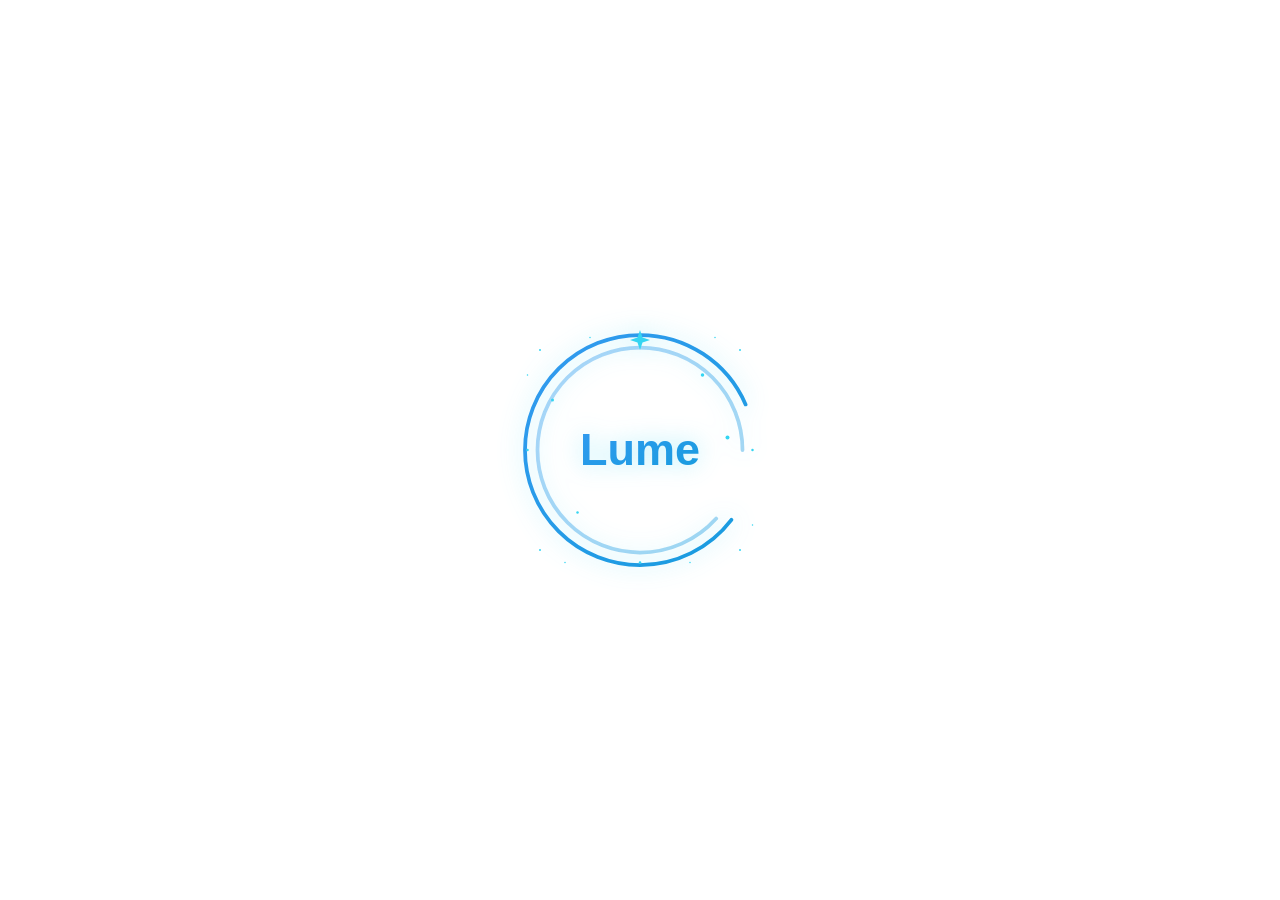
==== index.html @ 92e54fa1 "Create index.html" ====
<!DOCTYPE html>
<html lang="ru">
<head>
    <meta charset="UTF-8">
    <meta name="viewport" content="width=device-width, initial-scale=1.0">
    <title>Lume App</title>
    <script src="https://telegram.org/js/telegram-web-app.js"></script>
    <script src="https://cdn.tailwindcss.com"></script>
    <script src="translations.js"></script>
    <link rel="stylesheet" href="styles.css">
</head>
<body class="theme-bg-main theme-text-main font-sans min-h-screen pb-24">
    <style>
      #splash-screen {
        position: fixed;
        top: 0; left: 0;
        width: 100vw; height: 100vh;
        /* Возвращаем адаптивный фон */
        background-color: var(--bg-color, #1a202c);
        display: flex;
        justify-content: center;
        align-items: center;
        z-index: 99999;
        transition: opacity 0.5s ease-out;
      }
      
      /* Светлая тема */
      [data-theme="light"] #splash-screen {
        background-color: var(--bg-color, #ffffff);
      }
      @media (prefers-color-scheme: light) {
        #splash-screen { background-color: var(--bg-color, #ffffff); }
      }
    
      .lume-splash-container {
        width: 250px;
        height: 250px;
        filter: drop-shadow(0 0 12px rgba(52, 213, 242, 0.4));
        animation: lumePulseContainer 3s ease-in-out infinite;
      }

      @keyframes lumePulseContainer {
        0%, 100% { transform: scale(0.98); opacity: 0.9; }
        50% { transform: scale(1.02); opacity: 1; }
      }

      .lume-circle {
        fill: none;
        stroke-width: 1.5;
        stroke-linecap: round;
        stroke-dasharray: 240 60; 
        stroke-dashoffset: -30;
      }

      .lume-star {
        fill: #34D5F2;
        animation: lumeStarBlink 3s ease-in-out infinite;
      }

      @keyframes lumeStarBlink {
        0%, 100% { opacity: 0.2; transform: scale(0.7); }
        50% { opacity: 1; transform: scale(1.2); }
      }

      #splash-screen:not(.fade-out) ~ * {
        display: none !important;
      }
    </style>
    
    <div id="splash-screen">
      <svg viewBox="0 0 100 100" class="lume-splash-container">
        <defs>
          <linearGradient id="lume-grad" x1="0%" y1="0%" x2="100%" y2="100%">
            <stop offset="0%" stop-color="#339AF0"/>
            <stop offset="100%" stop-color="#179CDE"/>
          </linearGradient>
        </defs>

        <circle cx="50" cy="50" r="46" class="lume-circle" stroke="url(#lume-grad)" />
        <circle cx="50" cy="50" r="41" class="lume-circle" stroke="url(#lume-grad)" opacity="0.4" stroke-width="1"/>

        <text x="50" y="56" text-anchor="middle" font-family="Arial, sans-serif" font-weight="bold" font-size="18" fill="url(#lume-grad)">Lume</text>

        <path d="M50 2 L51 5 L54 6 L51 7 L50 10 L49 7 L46 6 L49 5 Z" class="lume-star" />
        
        <circle cx="15" cy="30" r="0.6" class="lume-star" style="animation-delay: 0.5s;"/>
        <circle cx="85" cy="45" r="0.8" class="lume-star" style="animation-delay: 1.2s;"/>
        <circle cx="25" cy="75" r="0.5" class="lume-star" style="animation-delay: 0.8s;"/>
        <circle cx="75" cy="20" r="0.7" class="lume-star" style="animation-delay: 2.1s;"/>
        
        <circle cx="5" cy="50" r="0.5" class="lume-star" style="animation-delay: 1.5s;"/>
        <circle cx="95" cy="50" r="0.5" class="lume-star" style="animation-delay: 0.2s;"/>
        <circle cx="50" cy="95" r="0.5" class="lume-star" style="animation-delay: 0.9s;"/>
        <circle cx="10" cy="10" r="0.4" class="lume-star" style="animation-delay: 2.5s;"/>
        <circle cx="90" cy="90" r="0.4" class="lume-star" style="animation-delay: 1.8s;"/>
        <circle cx="10" cy="90" r="0.4" class="lume-star" style="animation-delay: 0.1s;"/>
        <circle cx="90" cy="10" r="0.4" class="lume-star" style="animation-delay: 2.9s;"/>
        <circle cx="30" cy="5" r="0.3" class="lume-star" style="animation-delay: 1.1s;"/>
        <circle cx="70" cy="95" r="0.3" class="lume-star" style="animation-delay: 0.6s;"/>
        <circle cx="5" cy="20" r="0.3" class="lume-star" style="animation-delay: 1.9s;"/>
        <circle cx="95" cy="80" r="0.3" class="lume-star" style="animation-delay: 2.2s;"/>
        <circle cx="20" cy="95" r="0.3" class="lume-star" style="animation-delay: 0.7s;"/>
        <circle cx="80" cy="5" r="0.3" class="lume-star" style="animation-delay: 1.4s;"/>

      </svg>
    </div>
    
    <script>
      window.lumeStartTime = Date.now();

      function hideLumeSplash() {
        const splash = document.getElementById('splash-screen');
        if (!splash) return;

        const currentTime = Date.now();
        const elapsedTime = currentTime - window.lumeStartTime;
        const minDuration = 3000; 

        const remainingTime = Math.max(0, minDuration - elapsedTime);

        setTimeout(() => {
          splash.classList.add('fade-out');
          splash.style.opacity = '0';
          
          setTimeout(() => {
            splash.remove();
          }, 500); 
        }, remainingTime);
      }

      setTimeout(hideLumeSplash, 10000);
    </script>
    
    <div id="app" class="max-w-md mx-auto p-6">
        
        <div class="flex justify-between items-center mb-10">
            <h1 class="text-2xl font-bold text-[#0088cc] italic">Lume<sup class="text-[10px] font-normal">©</sup></h1>
            <div id="status-label" class="text-[9px] font-black uppercase tracking-[0.2em] text-blue-500/50">System Live</div>
        </div>

        <div id="page-home" class="page active">
            <div class="glass-card p-8 mb-6 relative hover-glow transition-all duration-300">
                <img id="complex-logo" class="absolute top-3 right-8 w-24 h-24 rounded-full object-cover hidden border border-white/10 shadow-lg" src="" alt="Logo">
                <p id="t-welcome" class="text-blue-400 text-[10px] font-black uppercase tracking-[0.3em] mb-1">WELCOME!</p>
                <h2 id="complex-display-name" class="text-2xl font-bold italic mb-8 pr-48">--</h2>
                <div class="flex justify-between items-end">
                    <div class="grid grid-cols-2 gap-6">
                        <div>
                            <p id="t-hum" class="text-[8px] theme-text-main uppercase font-black mb-1">Hum</p>
                            <p id="humidity" class="text-lg font-bold">--%</p>
                        </div>
                        <div>
                            <p id="t-wind" class="text-[8px] theme-text-main uppercase font-black mb-1">Wind</p>
                            <p id="wind" class="text-lg font-bold">--</p>
                        </div>
                    </div>
                    <div class="text-right">
                        <span id="temp" class="text-5xl font-light tracking-tighter theme-text-main whitespace-nowrap">--°C</span>
                    </div>
                </div>
            </div>

            <div class="glass-card p-6 space-y-3 mb-6">
                <button onclick="openModal('emergency')" class="action-btn-secondary bg-red-500/5 border-red-500/10">
                    <span id="t-emergency" class="btn-label-base text-red-500">Emergency</span>
                    <span class="text-red-500/20 text-xs">🚨</span>
                </button>
                <button onclick="openModal('uk')" class="action-btn-secondary">
                    <span id="t-management" class="btn-label-base theme-text-main">Management</span>
                    <span class="text-slate-600 text-xs">🏢</span>
                </button>
                <button onclick="openModal('support')" class="action-btn-secondary">
                    <span id="t-support" class="btn-label-base theme-text-main">Support</span>
                    <span class="text-slate-600 text-xs">✉️</span>
                </button>
            </div>
        </div>

        <div id="page-tasks" class="page">
            <div class="glass-card p-6 space-y-4">
                <button onclick="openModal('create-order')" class="w-full py-3 bg-blue-600/10 border border-blue-600/20 rounded-3xl flex flex-col items-center justify-center space-y-2 active:bg-blue-600/20">
                    <span id="t-create-request" class="text-[10px] font-black uppercase tracking-[0.2em] text-blue-400">Create New Request</span>
                </button>

                <button onclick="openModal('in-progress')" class="w-full py-3 theme-glass-btn rounded-3xl flex flex-col items-center justify-center space-y-2">
                    <span id="t-in-progress" class="text-[10px] font-black uppercase tracking-[0.2em] text-blue-400">In Progress</span>
                </button>

                <div id="admin-block" class="hidden mt-4 space-y-3">
                    <button id="t-notification" onclick="openModal('notifications')" class="hidden w-full glass-card p-3 border-blue-500/20 text-[10px] font-black uppercase text-blue-400 italic active:bg-blue-500/5">Notification</button>
                    <button id="t-debtors-list" onclick="openModal('debtors')" class="hidden w-full glass-card p-3 border-blue-500/20 text-[10px] font-black uppercase text-blue-400 italic active:bg-blue-500/5">Debtors List</button>
                    <button id="engineer-btn" onclick="openChecklist()" class="hidden w-full glass-card p-3 border-blue-500/20 text-[10px] font-black uppercase text-blue-400 italic active:bg-blue-500/5">Checklist</button>
                    <button id="admin-panel-btn" onclick="openAdminPanel()" class="hidden w-full glass-card p-3 border-orange-500/20 text-[10px] font-black uppercase text-orange-400 italic active:bg-orange-500/5">Admin Panel</button>
                    <button id="superadmin-btn" onclick="openSuperadmin()" class="hidden w-full glass-card p-3 border-purple-500/30 text-[10px] font-black uppercase text-purple-400 italic active:bg-purple-500/10">SUPERADMIN AREA</button>
                </div>
            </div>
        </div>

        <div id="page-profile" class="page">
            <div class="glass-card p-8 mb-6 text-center">
                <div class="flex items-center space-x-6 mb-6 text-left">
                    <img id="profile-avatar" src="" alt="👤" class="w-20 h-20 rounded-full border border-blue-600/20 shadow-lg object-cover bg-slate-800 shrink-0">
                    <div>
                        <h3 id="profile-name" class="text-xl font-bold italic tracking-tight">--</h3>
                        <p id="profile-role" class="text-[9px] text-blue-400 font-black uppercase tracking-[0.4em] mt-1">--</p>
                        <p class="text-[10px] theme-text-main mt-2 font-mono"><span id="t-apartment-label">Апартамент</span>: <span id="apt-numbers">--</span></p>
                    </div>
                </div>
                <button id="t-edit-btn" onclick="openModal('edit-profile')" class="w-full text-[10px] font-black uppercase theme-glass-btn px-6 py-3 rounded-full theme-text-main">Изменить</button>
            </div>

            <div class="glass-card p-8">
                <h4 class="text-xl font-bold italic mb-6"><span id="t-to-pay">К оплате на</span> <span id="payment-date" class="theme-text-main text-sm font-medium">--</span></h4>
                <div class="space-y-1">
                    <div class="flex justify-between finance-item">
                        <span id="t-total" class="text-xs theme-text-main font-medium">всего</span>
                        <span class="text-xl font-black"><span id="p-total-debt">0.00</span> <span class="currency-label">€</span></span>
                    </div>
                    <div id="finance-details" class="space-y-1">
                        <div class="flex justify-between finance-item theme-text-main">
                            <span id="t-maintenance" class="text-xs font-medium">содержание</span>
                            <span id="debt-maintenance" class="text-sm font-bold">0.00 €</span>
                        </div>
                        <div class="flex justify-between finance-item theme-text-main">
                            <span id="t-hot-water" class="text-xs font-medium">горячая вода</span>
                            <span id="debt-hotwater" class="text-sm font-bold">0.00 €</span>
                        </div>
                        <div class="flex justify-between finance-item theme-text-main">
                            <span id="t-garage" class="text-xs font-medium">гараж</span>
                            <span id="debt-garage" class="text-sm font-bold">0.00 €</span>
                        </div>
                    </div>
    
                </div>
            </div>
        </div>
    </div>

    <!-- MAIN SUPERADMIN PAGE (List of complexes) -->
    <div id="page-superadmin" class="page theme-bg-main absolute top-0 left-0 w-full min-h-screen z-40 hidden p-6 pb-24">
        <button onclick="switchPage('tasks')" class="mb-4 text-xs font-bold text-gray-400 uppercase tracking-widest">< BACK</button>
        <h2 class="text-xl font-bold mb-6 italic text-purple-400 uppercase">Superadmin Panel</h2>
        
        <button onclick="openSuperadminEdit(null)" class="w-full py-4 mb-6 bg-purple-600/20 border border-purple-500/30 rounded-2xl font-black uppercase text-[10px] tracking-widest text-purple-400 active:bg-purple-600/40 transition-colors">
            + ДОБАВИТЬ КОМПЛЕКС
        </button>

        <div id="sa-complex-list" class="space-y-4">
            <p class="text-xs text-gray-500 italic">Загрузка комплексов...</p>
        </div>
    </div>

    <!-- SUPERADMIN EDIT PAGE (Edit specific complex) -->
    <div id="page-superadmin-edit" class="page theme-bg-main absolute top-0 left-0 w-full min-h-screen z-[45] hidden p-6 pb-32 overflow-y-auto">
        <button id="sa-edit-back-btn" onclick="closeSuperadminEdit()" class="mb-4 text-xs font-bold text-gray-400 uppercase tracking-widest">< НАЗАД</button>
        <h2 class="text-xl font-bold mb-6 italic text-purple-400 uppercase" id="sa-edit-title">Редактирование</h2>
        
        <div id="sa-invite-block" class="glass-card p-4 flex flex-col space-y-2 mb-6 hidden">
            <span class="text-[10px] font-black uppercase text-slate-400 text-center">ПРИГЛАСИТЕЛЬНАЯ ССЫЛКА (INVITE LINK)</span>
            <input type="text" id="sa-invite-link" readonly class="w-full bg-black/30 border border-white/5 rounded-xl px-4 py-3 text-[10px] text-center text-blue-300 font-mono outline-none" onclick="this.select(); document.execCommand('copy'); tg.showAlert('Скопировано!');">
            <p class="text-[8px] text-slate-500 text-center">Нажмите на ссылку, чтобы скопировать</p>
        </div>
        
        <input type="hidden" id="sa-edit-id">
        
        <div class="space-y-6">
            <!-- Status Toggle -->
            <div class="glass-card p-4 flex justify-between items-center">
                <span class="text-[10px] font-black uppercase text-slate-400">Статус Active</span>
                <label class="relative inline-flex items-center cursor-pointer">
                  <input type="checkbox" id="sa-edit-status" class="sr-only peer">
                  <div class="w-11 h-6 bg-gray-700 peer-focus:outline-none rounded-full peer peer-checked:after:translate-x-full peer-checked:after:border-white after:content-[''] after:absolute after:top-[2px] after:left-[2px] after:bg-white after:border-gray-300 after:border after:rounded-full after:h-5 after:w-5 after:transition-all peer-checked:bg-purple-600"></div>
                </label>
            </div>

            <!-- Name -->
            <div class="glass-card p-4">
                <p class="text-[10px] text-slate-500 mb-2 uppercase font-black">Название ЖК</p>
                <input type="text" id="sa-edit-name" class="w-full bg-transparent border-b border-white/10 text-sm pb-2 placeholder-slate-600" placeholder="Введите название...">
            </div>

            <!-- City -->
            <div class="glass-card p-4">
                <p class="text-[10px] text-slate-500 mb-2 uppercase font-black">Город (City)</p>
                <input type="text" id="sa-edit-city" class="w-full bg-transparent border-b border-white/10 text-sm pb-2 placeholder-slate-600" placeholder="Например: Becici,ME">
            </div>

            <!-- Logo Upload -->
            <div class="glass-card p-4">
                <p class="text-[10px] text-slate-500 mb-2 uppercase font-black">Логотип (SVG, PNG, 300x300)</p>
                <div class="flex items-center space-x-4">
                    <img id="sa-edit-logo-preview" class="w-12 h-12 rounded-full object-cover hidden border border-white/10">
                    <input type="file" id="sa-edit-logo-input" accept=".svg,.png,.jpg,.jpeg,.webp" class="text-xs text-slate-400 file:mr-4 file:py-2 file:px-4 file:rounded-xl file:border-0 file:text-xs file:font-semibold file:bg-purple-600/20 file:text-purple-400 hover:file:bg-purple-600/30">
                </div>
            </div>

            <!-- Placeholders for lists -->
            <button id="sa-edit-roles-btn" onclick="openAdminRoles()" class="w-full glass-card p-3 border-blue-500/30 text-[10px] font-black uppercase text-blue-400 active:bg-blue-500/10 text-left">> Назначение ролей</button>
            <button id="sa-edit-contacts-btn" onclick="openAdminContacts()" class="w-full glass-card p-3 border-blue-500/30 text-[10px] font-black uppercase text-blue-400 active:bg-blue-500/10 text-left">> Управление Телефонами (Экстренные и УК)</button>
            <button id="sa-edit-finances-btn" onclick="openAdminItems('finances')" class="w-full glass-card p-3 border-emerald-500/30 text-[10px] font-black uppercase text-emerald-400 active:bg-emerald-500/10 text-left">> Финансовые категории (Паркинг, Вода...)</button>
            <button id="sa-edit-services-btn" onclick="openAdminItems('services')" class="w-full glass-card p-3 border-blue-500/30 text-[10px] font-black uppercase text-blue-400 active:bg-blue-500/10 text-left">> Перечень услуг (Клининг, Мастер...)</button>
            <button id="sa-edit-checklists-btn" onclick="openAdminItems('checklists')" class="w-full glass-card p-3 border-blue-500/30 text-[10px] font-black uppercase text-blue-400 active:bg-blue-500/10 text-left">> Списки чеклиста (Бассейн, Паркинг...)</button>

            <!-- Save Button -->
            <button onclick="saveSuperadminComplex()" class="w-full py-4 bg-purple-600 rounded-2xl font-black uppercase text-[12px] tracking-widest mt-6 active:bg-purple-700 transition-colors">
                СОХРАНИТЬ
            </button>
        </div>
    </div>

    <div id="modal-overlay" class="fixed inset-0 z-[100] flex items-end justify-center" onclick="closeModal()">
        <div id="modal-content-container" class="w-full rounded-t-[3.5rem] p-10 pb-16 shadow-2xl transition-transform duration-300" onclick="event.stopPropagation()">
            <div id="modal-body" class="max-h-[60vh] overflow-y-auto"></div>
            <button id="t-close" onclick="closeModal()" class="w-full mt-8 py-4 rounded-2xl theme-glass-btn text-[9px] font-black uppercase tracking-widest text-slate-500">Close</button>
        </div>
    </div>

    <div class="fixed bottom-6 left-0 right-0 z-50 pointer-events-none" style="transform: translateZ(0);">
        <div class="max-w-md mx-auto px-6 w-full">
            <nav class="w-full shrink-0 glass-card !rounded-[2.5rem] px-8 py-3 flex justify-between items-center shadow-2xl pointer-events-auto">
                <button onclick="switchPage('home')" id="nav-home" class="nav-btn active flex flex-col items-center">
                    <svg class="w-5 h-5 mb-0.5 opacity-80" fill="none" stroke="currentColor" viewBox="0 0 24 24"><path stroke-linecap="round" stroke-linejoin="round" stroke-width="2" d="M3 12l2-2m0 0l7-7 7 7M5 10v10a1 1 0 001 1h3m10-11l2 2m-2-2v10a1 1 0 01-1 1h-3m-6 0a1 1 0 001-1v-4a1 1 0 011-1h2a1 1 0 011 1v4a1 1 0 001 1m-6 0h6"></path></svg>
                    <span id="t-home-nav" class="text-[8px] font-black uppercase tracking-wider mt-0.5">Home</span>
                </button>
                <button onclick="switchPage('tasks')" id="nav-tasks" class="nav-btn flex flex-col items-center">
                    <svg class="w-5 h-5 mb-0.5 opacity-80" fill="none" stroke="currentColor" viewBox="0 0 24 24"><path stroke-linecap="round" stroke-linejoin="round" stroke-width="2" d="M9 5H7a2 2 0 00-2 2v12a2 2 0 002 2h10a2 2 0 002-2V7a2 2 0 00-2-2h-2M9 5a2 2 0 002 2h2a2 2 0 002-2M9 5a2 2 0 012-2h2a2 2 0 012 2m-3 7h3m-3 4h3m-6-4h.01M9 16h.01"></path></svg>
                    <span id="t-tasks-nav" class="text-[8px] font-black uppercase tracking-wider mt-0.5">Tasks</span>
                </button>
                <button onclick="switchPage('profile')" id="nav-profile" class="nav-btn flex flex-col items-center">
                    <svg class="w-5 h-5 mb-0.5 opacity-80" fill="none" stroke="currentColor" viewBox="0 0 24 24"><path stroke-linecap="round" stroke-linejoin="round" stroke-width="2" d="M16 7a4 4 0 11-8 0 4 4 0 018 0zM12 14a7 7 0 00-7 7h14a7 7 0 00-7-7z"></path></svg>
                    <span id="t-profile-nav" class="text-[8px] font-black uppercase tracking-wider mt-0.5">Profile</span>
                </button>
            </nav>
        </div>
    </div>

    <script defer src="app.js"></script>
</body>
</html>
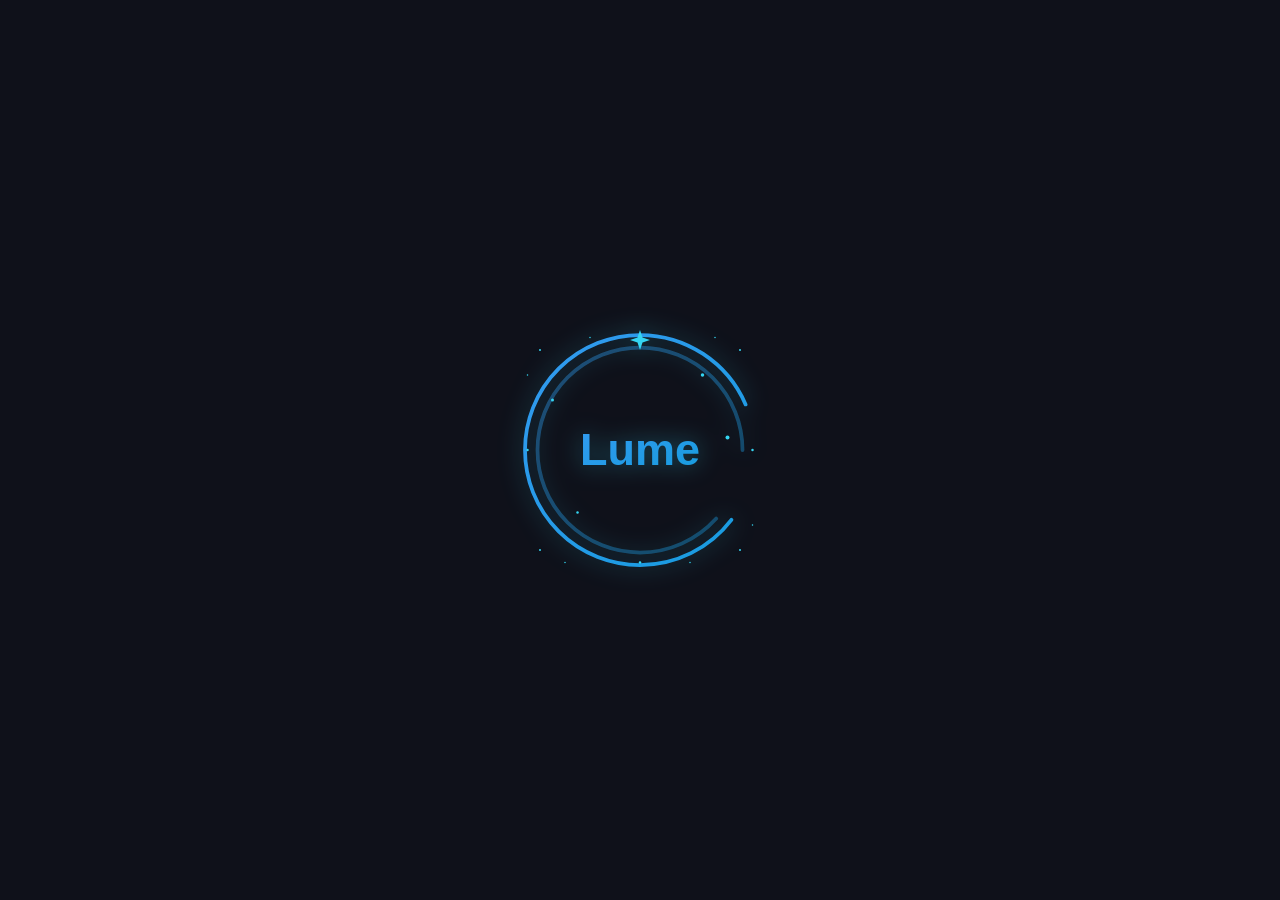
==== commit 32f14909: "Update index.html" ====
--- a/index.html
+++ b/index.html
@@ -300,6 +300,7 @@
             <button id="sa-edit-finances-btn" onclick="openAdminItems('finances')" class="w-full glass-card p-3 border-emerald-500/30 text-[10px] font-black uppercase text-emerald-400 active:bg-emerald-500/10 text-left">> Финансовые категории (Паркинг, Вода...)</button>
             <button id="sa-edit-services-btn" onclick="openAdminItems('services')" class="w-full glass-card p-3 border-blue-500/30 text-[10px] font-black uppercase text-blue-400 active:bg-blue-500/10 text-left">> Перечень услуг (Клининг, Мастер...)</button>
             <button id="sa-edit-checklists-btn" onclick="openAdminItems('checklists')" class="w-full glass-card p-3 border-blue-500/30 text-[10px] font-black uppercase text-blue-400 active:bg-blue-500/10 text-left">> Списки чеклиста (Бассейн, Паркинг...)</button>
+            <button id="admin-pricing-btn-panel" onclick="tg.openLink('https://docs.google.com/document/d/1TGSZ53ZuXG8CGkJI8rTqPflWtJDyCn75f6FDpViK274/edit?usp=drive_link')" class="w-full glass-card p-3 border-yellow-500/30 text-[10px] font-black uppercase text-yellow-400 active:bg-yellow-500/10 text-left">> Тарифы Lume App</button>
 
             <!-- Save Button -->
             <button onclick="saveSuperadminComplex()" class="w-full py-4 bg-purple-600 rounded-2xl font-black uppercase text-[12px] tracking-widest mt-6 active:bg-purple-700 transition-colors">
--- a/styles.css
+++ b/styles.css
@@ -0,0 +1,110 @@
+:root {
+    --bg-color: #0f111a;
+    --text-main: #ffffff;
+    --text-muted: #94a3b8; /* slate-400 */
+    --glass-bg: rgba(255, 255, 255, 0.03);
+    --glass-border: rgba(255, 255, 255, 0.08);
+    --modal-bg: #1e293b;
+    --modal-overlay: rgba(15, 17, 26, 0.98);
+    --input-bg: rgba(255, 255, 255, 0.05);
+    --input-border: rgba(255, 255, 255, 0.1);
+    --finance-border: rgba(255, 255, 255, 0.05);
+    --btn-secondary-bg: rgba(255, 255, 255, 0.05);
+    --btn-secondary-border: rgba(255, 255, 255, 0.05);
+}
+
+:root[data-theme="light"] {
+    --bg-color: #f1f5f9;  /* slate-100 */
+    --text-main: #0f172a; /* slate-900 */
+    --text-muted: #64748b; /* slate-500 */
+    --glass-bg: rgba(255, 255, 255, 0.7); /* brilliant glass */
+    --glass-border: rgba(0, 0, 0, 0.05);
+    --modal-bg: #ffffff;
+    --modal-overlay: rgba(241, 245, 249, 0.8);
+    --input-bg: rgba(0, 0, 0, 0.03);
+    --input-border: rgba(0, 0, 0, 0.1);
+    --finance-border: rgba(0, 0, 0, 0.05);
+    --btn-secondary-bg: rgba(0, 0, 0, 0.03);
+    --btn-secondary-border: rgba(0, 0, 0, 0.05);
+}
+
+body {
+    background-color: var(--bg-color);
+    color: var(--text-main);
+}
+
+.theme-text-main {
+    color: var(--text-main);
+}
+
+.theme-bg-main {
+    background-color: var(--bg-color) !important;
+}
+
+.theme-glass-btn {
+    background: var(--input-bg);
+    border: 1px solid var(--input-border);
+}
+.theme-glass-btn:active {
+    background: var(--btn-secondary-border);
+}
+
+.glass-card {
+    background: var(--glass-bg);
+    backdrop-filter: blur(20px);
+    -webkit-backdrop-filter: blur(20px);
+    border: 1px solid var(--glass-border);
+    border-radius: 2.5rem;
+}
+#modal-overlay {
+    background: var(--modal-overlay);
+    display: none;
+}
+#modal-content-container {
+    background: var(--modal-bg) !important;
+}
+        .page { display: none; }
+        .page.active { display: block; }
+        .nav-btn { color: #475569; transition: all 0.3s cubic-bezier(0.4, 0, 0.2, 1); }
+        .nav-btn.active { color: #0088cc; transform: translateY(-2px); }
+        .nav-btn.active svg { filter: drop-shadow(0 4px 6px rgba(0, 136, 204, 0.15)); }
+
+        input, textarea, select {
+            background: var(--input-bg);
+            border: 1px solid var(--input-border);
+            border-radius: 1.2rem;
+            padding: 1rem;
+            color: var(--text-main);
+            width: 100%;
+            outline: none;
+        }
+        .finance-item {
+            border-bottom: 1px solid var(--finance-border);
+            padding: 6px 0;
+        }
+        option {
+            background: var(--modal-bg);
+            color: var(--text-main);
+        }
+        #modal-body::-webkit-scrollbar { width: 4px; }
+        #modal-body::-webkit-scrollbar-thumb {
+            background: var(--glass-border);
+            border-radius: 10px;
+        }
+        .action-btn-secondary {
+            width: 100%;
+            display: flex;
+            justify-content: space-between;
+            padding: 0.5rem;
+            background: var(--btn-secondary-bg);
+            border: 1px solid var(--btn-secondary-border);
+            border-radius: 1.8rem;
+            transition: opacity 0.2s;
+        }
+        .action-btn-secondary:active { opacity: 0.7; }
+        .btn-label-base {
+            font-size: 10px;
+            font-weight: 900;
+            text-transform: uppercase;
+            letter-spacing: 0.1em;
+        }
